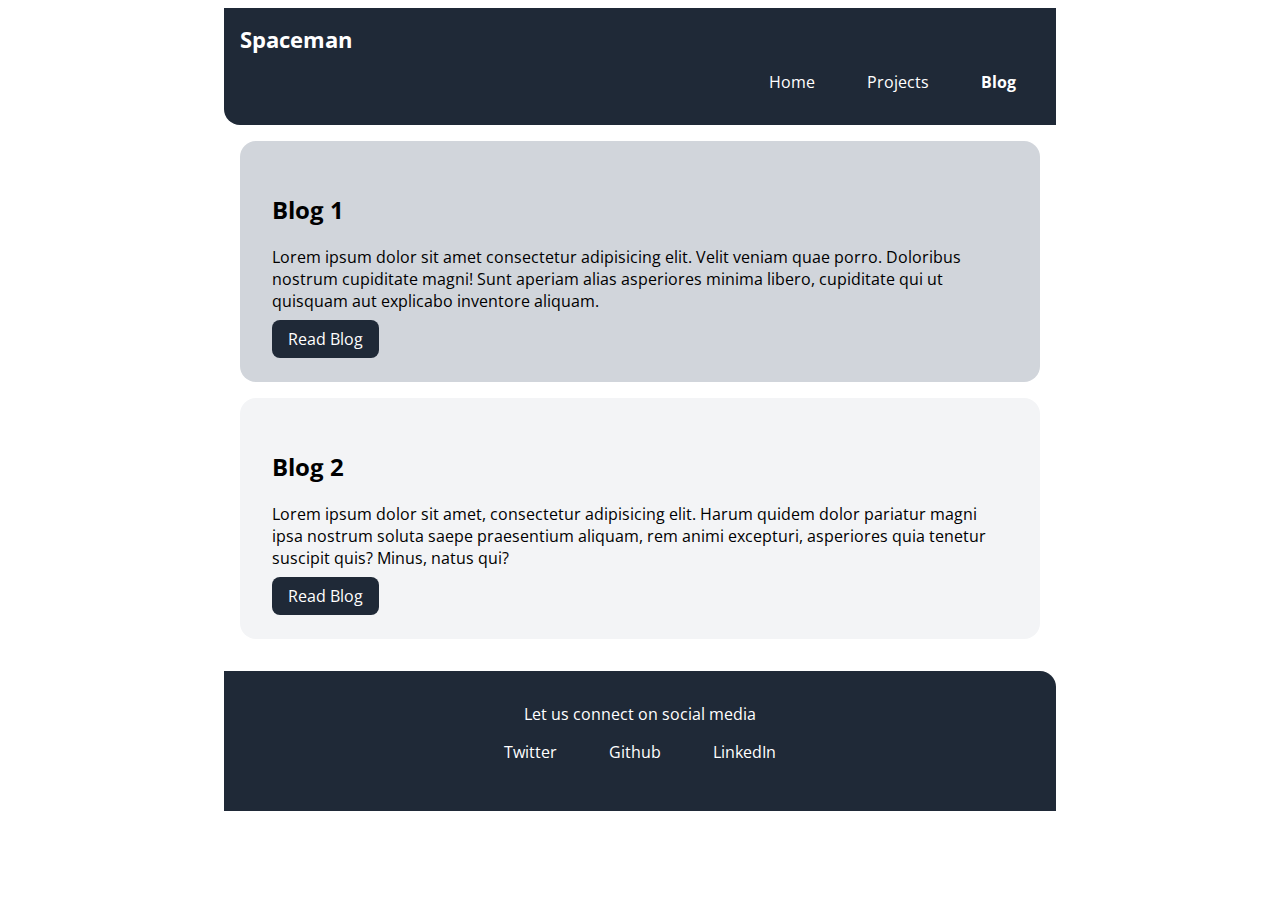
==== blog.html @ 64ac0c8d "Initial Commit" ====
<!DOCTYPE html>
<html lang="en">
<head>
    <meta charset="UTF-8">
    <meta name="viewport" content="width=device-width, initial-scale=1.0">
    <title>Blog | Spaceman</title>
</head>
<link href="style.css" rel="stylesheet" />
<body>
    <nav class="navigation container-center">
        <div class="nav-brand">Spaceman</div>
        <ul class="list-non-bullet nav-pills">
            <li class="list-item-inline"><a class="link" href="/">Home</a></li>
            <li class="list-item-inline"><a class="link" href="/projects.html">Projects</a></li>
            <li class="list-item-inline"><a class="link link-active" href="/blog.html">Blog</a></li>
        </ul>
    </nav>
    <div class="container-center">
        <section class="section ow project-section">
            <h2>Blog 1</h2>
            <p>Lorem ipsum dolor sit amet consectetur adipisicing elit. Velit veniam quae porro. Doloribus nostrum cupiditate magni! Sunt aperiam alias asperiores minima libero, cupiditate qui ut quisquam aut explicabo inventore aliquam.</p>
            <a class="link link-primary" href="/blog/blog1.html">Read Blog</a>
        </section>
    
        <section class="section now project-section">
            <h2>Blog 2</h2>
            <p>Lorem ipsum dolor sit amet, consectetur adipisicing elit. Harum quidem dolor pariatur magni ipsa nostrum soluta saepe praesentium aliquam, rem animi excepturi, asperiores quia tenetur suscipit quis? Minus, natus qui?</p>
            <a class="link link-primary" href="/blog/blog2.html">Read Blog</a>
        </section>
    </div>
    
    <footer class="footer container-center">
        <div class="footer-heading">Let us connect on social media</div>
        <ul class="social-links list-non-bullet">
            <li class="list-item-inline"><a class="link" href="https://twitter.com/DIVYANS66942296">Twitter</a></li>
            <li class="list-item-inline"><a class="link" href="https://github.com/Divyanshu-19">Github</a></li>
            <li class="list-item-inline"><a class="link" href="/">LinkedIn</a></li>
        </ul>
    </footer>
</body>
</html>
---- style.css ----
@import url("https://fonts.googleapis.com/css2?family=Open+Sans:wght@400;600&display=swap");

:root {
  --primary-color: #1f2937;
  --dark-gray: #111827;
  --off-white: #d1d5db;
  --non-off-white: #f3f4f6;
  --image-heading: #6b7280;
}

body {
  font-family: "Open Sans", sans-serif;
}

.container-center {
  max-width: 800px;
  margin: auto;
}

.link {
  text-decoration: none;
  padding: 0.5rem 1rem;
}

.link-primary {
  background-color: var(--primary-color);
  color: white;
  border-radius: 0.5rem;
}

.link-secondary {
  color: var(--primary-color);
  border-radius: 0.5rem;
  border: 1px solid var(--primary-color);
}

.list-non-bullet {
  list-style: none;
}

.list-item-inline {
  display: inline;
  padding: 0rem 0.5rem;
}

.navigation {
  background-color: var(--primary-color);
  color: white;
  padding: 1rem;
  border-bottom-left-radius: 1rem;
}

.navigation .nav-brand {
  font-weight: bold;
  font-size: 1.4rem;
}

.navigation .link {
  color: white;
}

.navigation .nav-pills {
  text-align: right;
}

.navigation .link-active {
  font-weight: bold;
}

.imagesection {
  padding: 3rem;
}

.imagesection .imagesection-img {
  max-width: 350px;
  display: block;
  margin: auto;
}

.imagesection-heading {
  padding-top: 1rem;
  color: var(--image-heading);
  text-align: center;
}

.imagesection-heading .heading-span {
  color: var(--dark-gray);
}

.section {
  padding: 2rem;
}

.section h3 {
  text-align: center;
}

.ow {
  background-color: var(--off-white);
}

.now {
  background-color: var(--non-off-white);
}

.footer {
  margin-top: 2em;
  background-color: var(--primary-color);
  padding: 2rem 1rem;
  color: white;
  text-align: center;
  border-top-right-radius: 1rem;
}

.footer .link {
  color: white;
}

.footer ul {
  padding-inline-start: 0px;
}

.project-section {
  margin: 1rem 0rem;
  border-radius: 1rem;
}
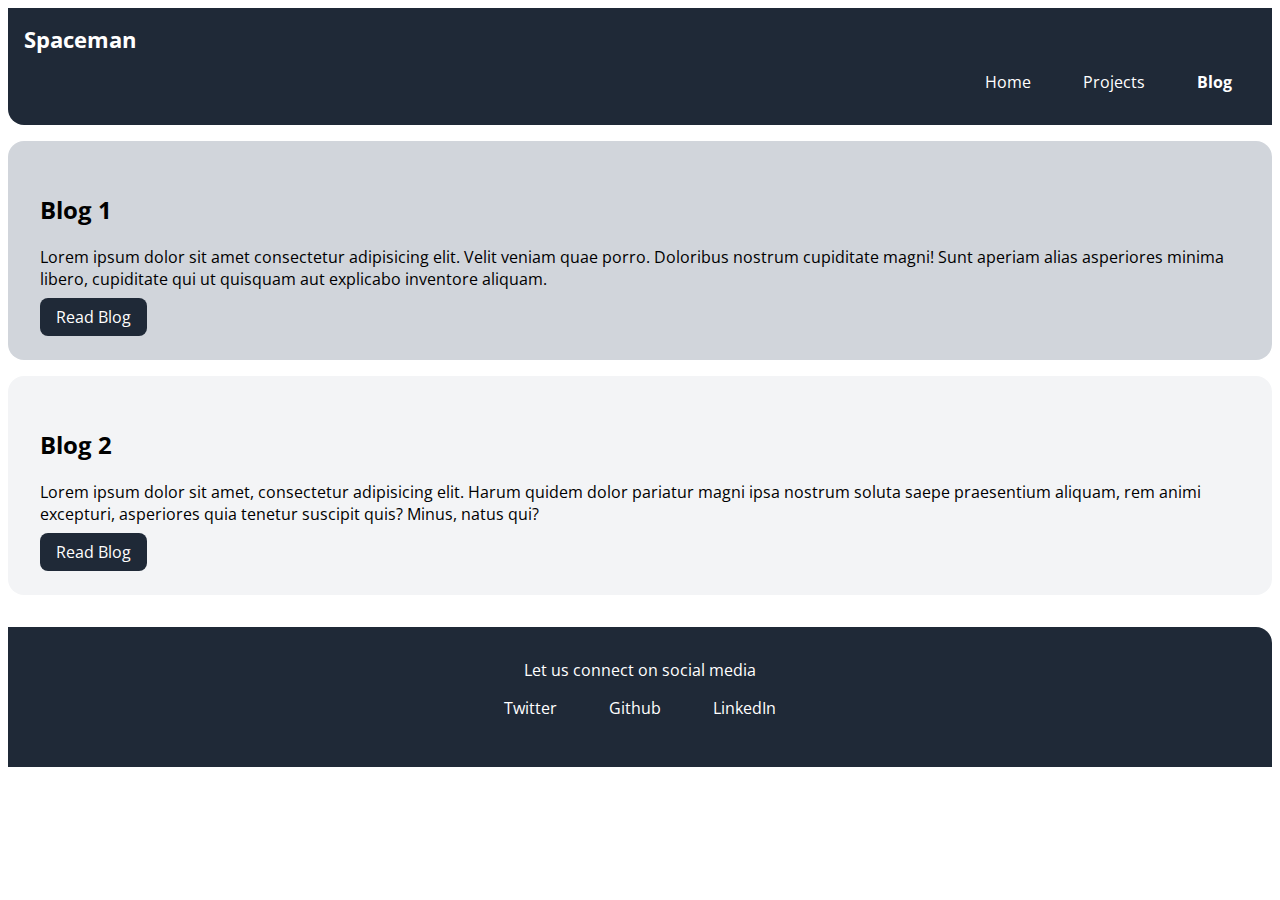
==== commit 9d1c2e66: "Changed Link and added Projects" ====
--- a/blog.html
+++ b/blog.html
@@ -32,9 +32,9 @@
     <footer class="footer container-center">
         <div class="footer-heading">Let us connect on social media</div>
         <ul class="social-links list-non-bullet">
-            <li class="list-item-inline"><a class="link" href="https://twitter.com/DIVYANS66942296">Twitter</a></li>
+            <li class="list-item-inline"><a class="link" href="https://twitter.com/TheTrueDevology">Twitter</a></li>
             <li class="list-item-inline"><a class="link" href="https://github.com/Divyanshu-19">Github</a></li>
-            <li class="list-item-inline"><a class="link" href="/">LinkedIn</a></li>
+            <li class="list-item-inline"><a class="link" href="https://www.linkedin.com/in/divyansh-gupta-3295621a5/">LinkedIn</a></li>
         </ul>
     </footer>
 </body>
--- a/style.css
+++ b/style.css
@@ -13,7 +13,7 @@
 }
 
 .container-center {
-  max-width: 800px;
+  /* max-width: 800px; */
   margin: auto;
 }
 
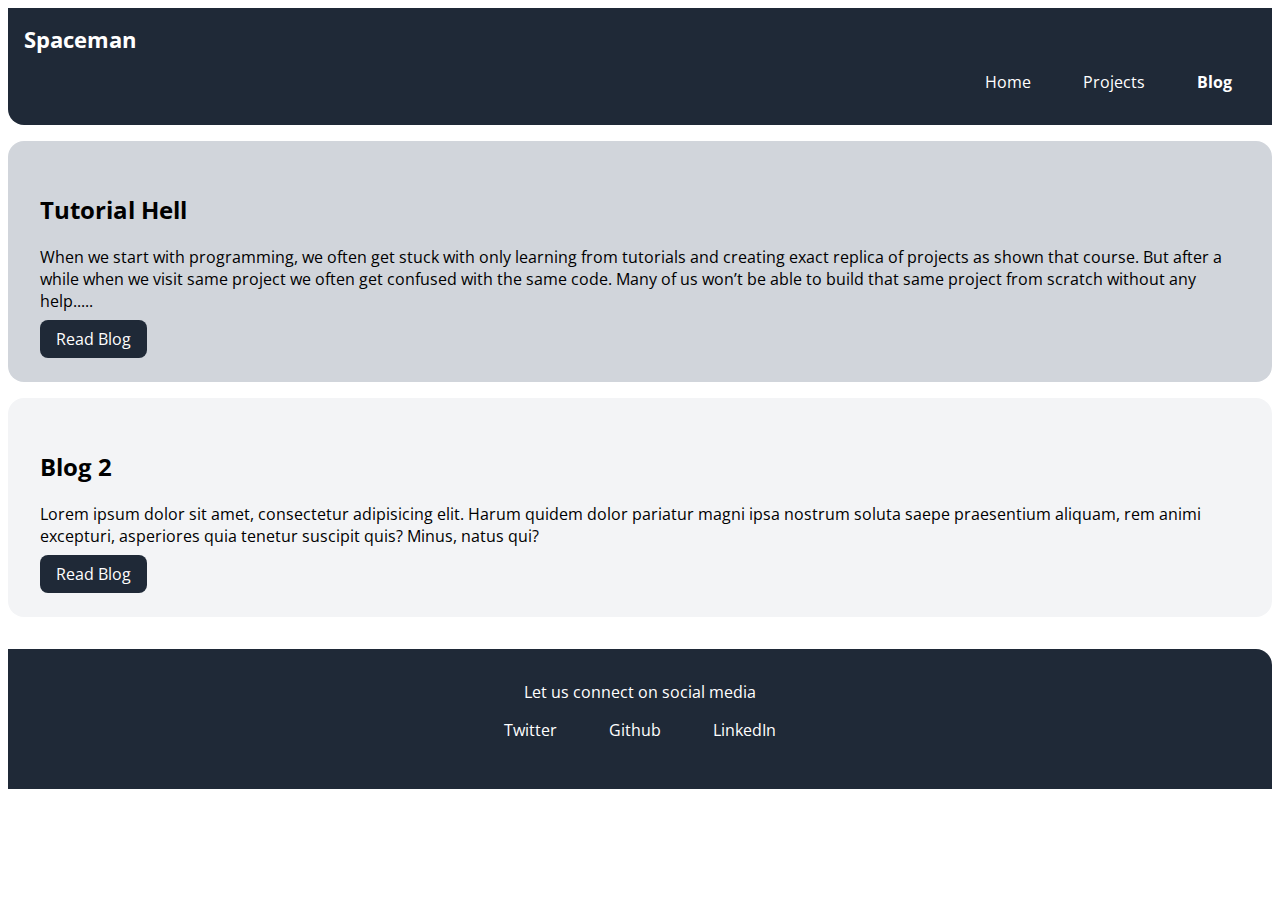
==== commit e254ebe3: "Updated Blog" ====
--- a/blog.html
+++ b/blog.html
@@ -17,9 +17,9 @@
     </nav>
     <div class="container-center">
         <section class="section ow project-section">
-            <h2>Blog 1</h2>
-            <p>Lorem ipsum dolor sit amet consectetur adipisicing elit. Velit veniam quae porro. Doloribus nostrum cupiditate magni! Sunt aperiam alias asperiores minima libero, cupiditate qui ut quisquam aut explicabo inventore aliquam.</p>
-            <a class="link link-primary" href="/blog/blog1.html">Read Blog</a>
+            <h2>Tutorial Hell</h2>
+            <p>When we start with programming, we often get stuck with only learning from tutorials and creating exact replica of projects as shown that course. But after a while when we visit same project we often get confused with the same code. Many of us won’t be able to build that same project from scratch without any help.....</p>
+            <a class="link link-primary" href="https://guptadivyanshu.medium.com/tutorial-hell-6062ce67f9a0">Read Blog</a>
         </section>
     
         <section class="section now project-section">
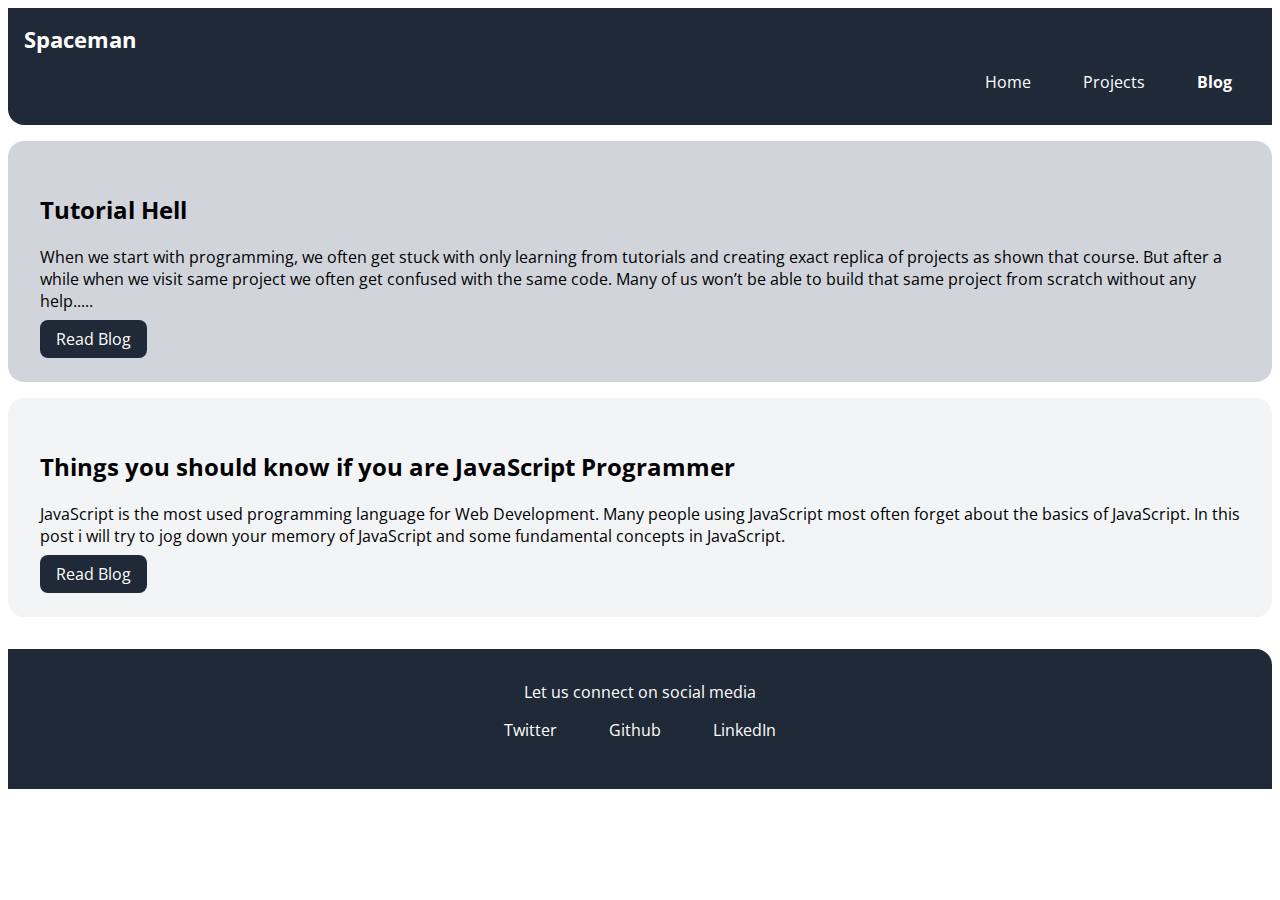
==== commit 9305a5bf: "Updated Blog2 link" ====
--- a/blog.html
+++ b/blog.html
@@ -23,9 +23,9 @@
         </section>
     
         <section class="section now project-section">
-            <h2>Blog 2</h2>
-            <p>Lorem ipsum dolor sit amet, consectetur adipisicing elit. Harum quidem dolor pariatur magni ipsa nostrum soluta saepe praesentium aliquam, rem animi excepturi, asperiores quia tenetur suscipit quis? Minus, natus qui?</p>
-            <a class="link link-primary" href="/blog/blog2.html">Read Blog</a>
+            <h2>Things you should know if you are JavaScript Programmer</h2>
+            <p>JavaScript is the most used programming language for Web Development. Many people using JavaScript most often forget about the basics of JavaScript. In this post i will try to jog down your memory of JavaScript and some fundamental concepts in JavaScript.</p>
+            <a class="link link-primary" href="https://guptadivyanshu.medium.com/things-you-should-know-if-you-are-javascript-programmer-af0f646e5fcd">Read Blog</a>
         </section>
     </div>
     
